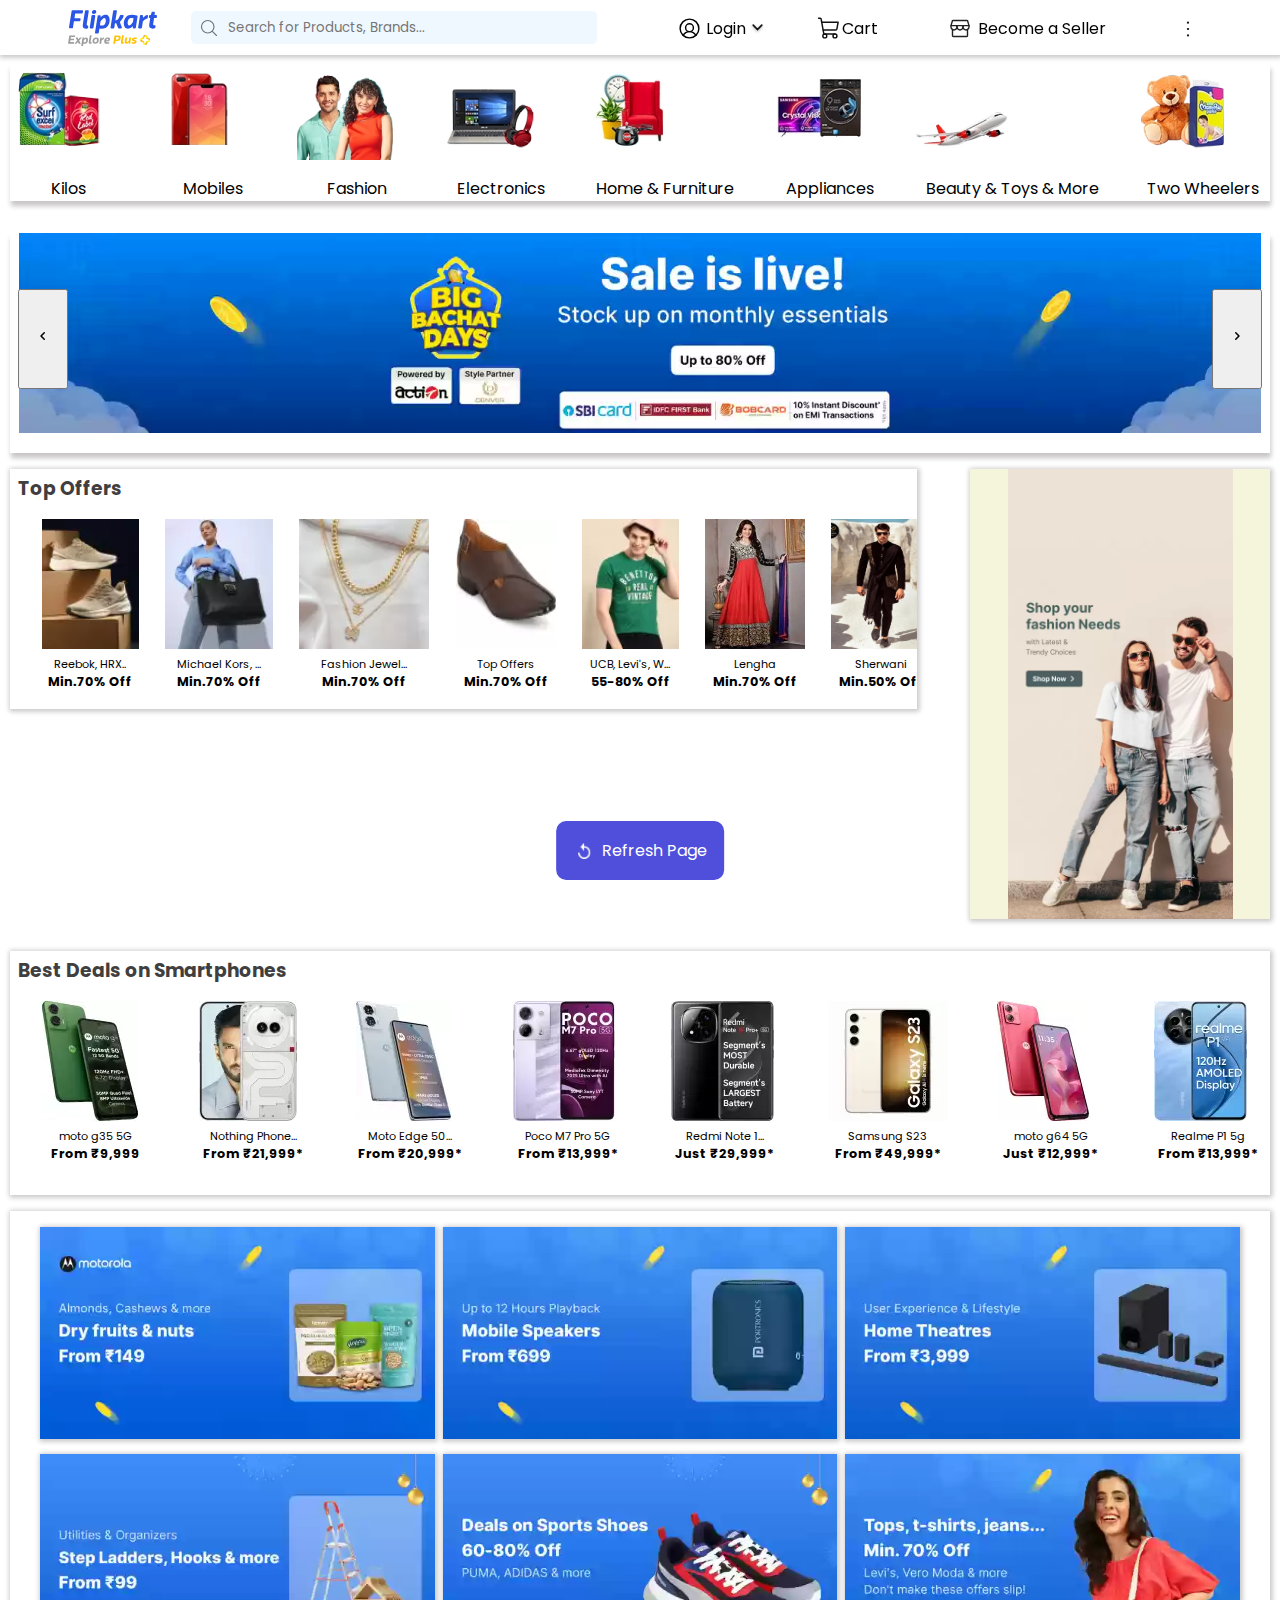
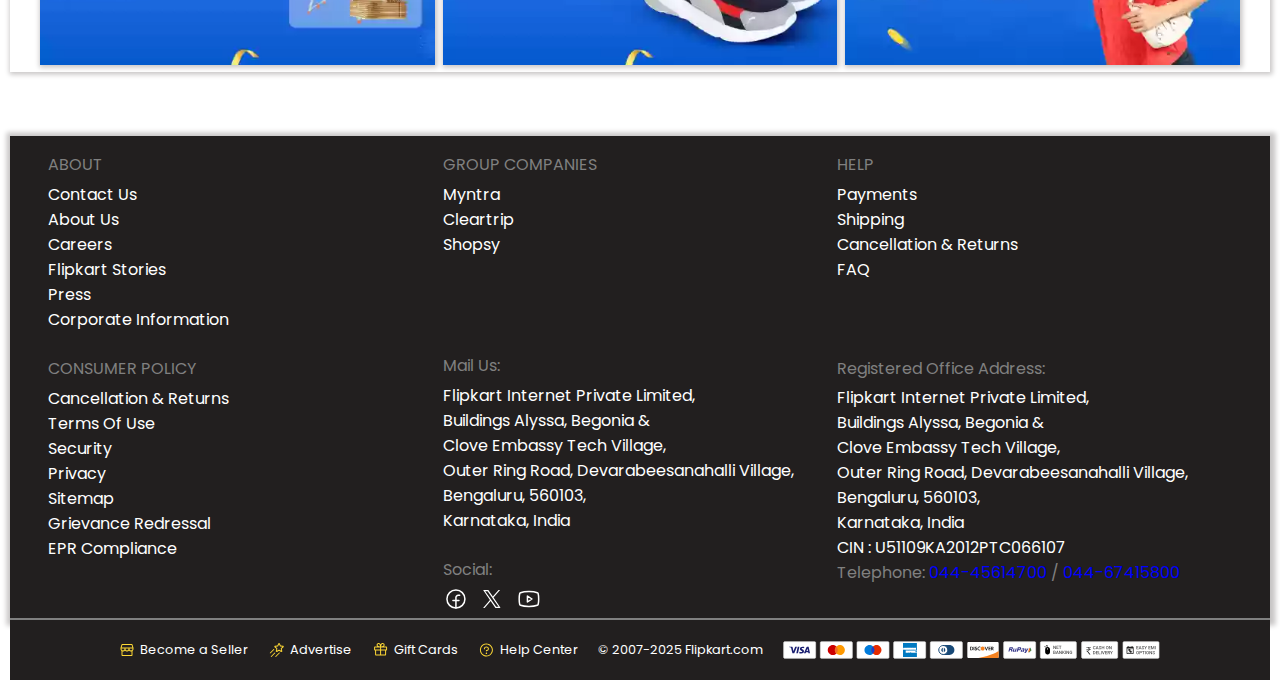
==== index.html @ 1082e4dd "Pushing files of Responsive Flipkart UI Clone" ====
<!DOCTYPE html>
<html lang="en">
  <head>
    <meta charset="UTF-8" />
    <meta name="viewport" content="width=device-width, initial-scale=1.0" />
    <meta name="description" content="Flipkart Clone" />
    <meta
      name="keywords"
      content="Meeran Siddiqui, Frontend Developer, JavaScript, HTML, CSS, Web Development"
    />
    <meta name="author" content="Meeran Siddiqui" />
    <link
      rel="shortcut icon"
      href="assests/Images/favicon.ico"
      type="image/x-icon"
    />
    <link rel="stylesheet" href="style.css" />
    <title>
      Online Shopping Site for Mobiles, Electronics, Furniture, Grocery,
      Lifestyle, Books & More. Best Offers!
    </title>
  </head>
  <body>
    <header>
      <nav>
        <div class="left-section">
          <img src="assests/Images/Nav_Svg_Image/menu.svg" alt="menu-icon" />
          <div class="nav-logo">
            <img
              src="assests/Images/Nav_Svg_Image/logo.svg"
              alt="flipkart-logo"
            />
          </div>
          <div class="search-bar">
            <img
              src="assests/Images/Nav_Svg_Image/search-icon.svg"
              alt=""
            /><input type="text" placeholder="Search for Products, Brands..." />
          </div>
        </div>
        <div class="right-section">
          <div class="login">
            <img
              src="assests/Images/Nav_Svg_Image/data_Img.svg"
              alt="data_Img"
            />
            <img
              src="assests/Images/Nav_Svg_Image/Login_Svg.svg"
              alt="Login-User-Icon"
            />
            <p>Login</p>
            <img
              src="assests/Images/Nav_Svg_Image/downward_cevron.svg"
              alt="downward-cevron"
            />
          </div>
          <div class="cart">
            <img src="assests/Images/Nav_Svg_Image/cart.svg" alt="cart-icon" />
            <p>Cart</p>
          </div>
          <div class="seller">
            <img
              src="assests/Images/Nav_Svg_Image/seller.svg"
              alt="seller-icon"
            />
            <p>Become a Seller</p>
          </div>
          <div class="menu">
            <img
              src="assests/Images/Nav_Svg_Image/dotted.svg"
              alt="menu-icon"
            />
          </div>
        </div>
      </nav>
    </header>
    <main>
      <section class="section-1a">
        <div class="location">
          <img
            src="assests/Images/Nav_Svg_Image/location.svg"
            alt="location-icon"
          />
          <p class="one">Location not set</p>
          <p class="two">Select delivery location</p>
          <img
            src="assests/Images/Nav_Svg_Image/right_cevron.svg"
            alt="right-cevron"
          />
        </div>
        <div class="search-bar2">
          <img
            src="assests/Images/Nav_Svg_Image/search-icon.svg"
            alt="search-icon"
          /><input type="text" placeholder="  Search for Products" />
        </div>
        <!--Don't remove the starting left space inside the placeholder-->
      </section>
      <section class="section-1b">
        <div class="image-container">
          <div class="inner-image-container">
            <div class="images">
              <img
                src="assests/Images/Top_section_Images/one.webp"
                alt="Product-Img-1"
              />
            </div>
            <div class="bottom-para">
              <p class="effect">Kilos</p>
            </div>
          </div>
          <div class="inner-image-container">
            <div class="images">
              <img
                src="assests/Images/Top_section_Images/two.webp"
                alt="Product-Img-2"
              />
            </div>
            <div class="bottom-para">
              <p class="effect">Mobiles</p>
            </div>
          </div>
          <div class="inner-image-container">
            <div class="images">
              <img
                src="assests/Images/Top_section_Images/three.webp"
                alt="Product-Img-3"
              />
            </div>
            <div class="bottom-para">
              <p class="effect">Fashion</p>
            </div>
          </div>
          <div class="inner-image-container">
            <div class="images">
              <img
                src="assests/Images/Top_section_Images/four.webp"
                alt="Product-Img-4"
              />
            </div>
            <div class="bottom-para">
              <p class="effect">Electronics</p>
            </div>
          </div>
          <div class="inner-image-container">
            <div class="images">
              <img
                src="assests/Images/Top_section_Images/five.webp"
                alt="Product-Img-5"
              />
            </div>
            <div class="bottom-para">
              <p class="effect">Home & Furniture</p>
            </div>
          </div>
          <div class="inner-image-container">
            <div class="images">
              <img
                src="assests/Images/Top_section_Images/six.webp"
                alt="Product-Img-6"
              />
            </div>
            <div class="bottom-para">
              <p class="effect">Appliances</p>
            </div>
          </div>
          <div class="inner-image-container">
            <div class="images">
              <img
                src="assests/Images/Top_section_Images/seven.webp"
                alt="Product-Img-7"
              />
            </div>
            <div class="bottom-para">
              <p class="effect">Beauty & Toys & More</p>
            </div>
          </div>
          <div class="inner-image-container">
            <div class="images">
              <img
                src="assests/Images/Top_section_Images/eight.webp"
                alt="Product-Img-8"
              />
            </div>
            <div class="bottom-para">
              <p class="effect">Two Wheelers</p>
            </div>
          </div>
        </div>
      </section>
      <section class="section-2">
        <button class="left-shift">
          <img
            src="assests/Images/Nav_Svg_Image/left_cevron.svg"
            alt="left-cevron"
          />
        </button>
        <div class="slider-container" id="slider-container">
          <div class="slider">
            <img src="assests/Images/slider/one.webp" alt="slider-Img1" />
          </div>
          <div class="slider">
            <img src="assests/Images/slider/two.webp" alt="slider-Img2" />
          </div>
          <div class="slider">
            <img src="assests/Images/slider/three.webp" alt="slider-Img2" />
          </div>
          <div class="slider">
            <img src="assests/Images/slider/four.webp" alt="slider-Img2" />
          </div>
          <div class="slider">
            <img src="assests/Images/slider/five.webp" alt="slider-Img2" />
          </div>
          <div class="slider">
            <img src="assests/Images/slider/six.webp" alt="slider-Img2" />
          </div>
          <div class="slider">
            <img src="assests/Images/slider/seven.webp" alt="slider-Img2" />
          </div>
          <div class="slider">
            <img src="assests/Images/slider/eight.webp" alt="slider-Img2" />
          </div>
          <!-- Duplicate -->
          <div class="slider">
            <img src="assests/Images/slider/one.webp" alt="1-clone" />
          </div>
          <!--Clone of the first slide-->
        </div>
        <button class="right-shift">
          <img
            src="assests/Images/Nav_Svg_Image/right_cevron.svg"
            alt="right-cevron"
          />
        </button>
      </section>
      <section id="section-3">
        <section class="section-3">
          <div class="heading">
            <h3>Top Offers</h3>
          </div>
          <div class="card-container-1">
            <div class="card-Img1">
              <img
                src="assests/Images/Mid_section_Images/card_1.webp"
                alt="card-Img1"
              />
              <p>Reebok, HRX..</p>
              <strong>Min.70% Off</strong>
            </div>
            <div class="card-Img1">
              <img
                src="assests/Images/Mid_section_Images/card_2.webp"
                alt="card-Img1"
              />
              <p>Michael Kors, ...</p>
              <strong>Min.70% Off</strong>
            </div>
            <div class="card-Img1">
              <img
                src="assests/Images/Mid_section_Images/card_3.webp"
                alt="card-Img1"
              />
              <p>Fashion Jewel...</p>
              <strong>Min.70% Off</strong>
            </div>
            <div class="card-Img1">
              <img
                src="assests/Images/Mid_section_Images/card_4.webp"
                alt="card-Img1"
                width="100px"
                height="120.5px"
              />
              <p>Top Offers</p>
              <strong>Min.70% Off</strong>
            </div>
            <div class="card-Img1">
              <img
                src="assests/Images/Mid_section_Images/card_5.webp"
                alt="card-Img1"
              />
              <p>UCB, Levi's, W...</p>
              <strong>55-80% Off</strong>
            </div>
            <div class="card-Img1">
              <img
                src="assests/Images/Mid_section_Images/card_6 (1).webp"
                alt="card-Imgs1"
              />
              <p>Lengha</p>
              <strong>Min.70% Off</strong>
            </div>
            <div class="card-Img1">
              <img
                src="assests/Images/Mid_section_Images/card_7 (2).webp"
                alt="card-Imgs1"
              />
              <p>Sherwani</p>
              <strong>Min.50% Off</strong>
            </div>
            <div class="card-Img1">
              <img
                src="assests/Images/Mid_section_Images/card_8 (3).webp"
                alt="card-Imgs1"
              />
              <p>Western Dress</p>
              <strong>Min.50% Off</strong>
            </div>
          </div>
        </section>
        <aside>
          <span
            ><img
              src="assests/Images/Mid_section_Images/Fixed_Card.webp"
              alt="Fix-Img1"
          /></span>
        </aside>
      </section>
      <section class="section-4">
        <div class="heading">
          <h3>Best Deals on Smartphones</h3>
        </div>
        <div class="card-container-2">
          <div class="card-Img2">
            <img
              src="assests/Images/Mid_section_Images/card_series_1.webp"
              alt="card-Img2"
            />
            <p>moto g35 5G</p>
            <strong>From &#8377;9,999</strong>
          </div>
          <div class="card-Img2">
            <img
              src="assests/Images/Mid_section_Images/card_series_2.webp"
              alt="card-Img2"
            />
            <p>Nothing Phone...</p>
            <strong>From &#8377;21,999&ast;</strong>
          </div>
          <div class="card-Img2">
            <img
              src="assests/Images/Mid_section_Images/card_series_3.webp"
              alt="card-Img2"
            />
            <p>Moto Edge 50...</p>
            <strong>From &#8377;20,999&ast;</strong>
          </div>
          <div class="card-Img2">
            <img
              src="assests/Images/Mid_section_Images/card_series_4.webp"
              alt="card-Img2"
            />
            <p>Poco M7 Pro 5G</p>
            <strong>From &#8377;13,999&ast;</strong>
          </div>
          <div class="card-Img2">
            <img
              src="assests/Images/Mid_section_Images/card_series_5.webp"
              alt="card-Img2"
            />
            <p>Redmi Note 1...</p>
            <strong>Just &#8377;29,999&ast;</strong>
          </div>
          <div class="card-Img2">
            <img
              src="assests/Images/Mid_section_Images/card_series_6.webp"
              alt="card-Img2"
            />
            <p>Samsung S23</p>
            <strong>From &#8377;49,999&ast;</strong>
          </div>
          <div class="card-Img2">
            <img
              src="assests/Images/Mid_section_Images/card_series_7.webp"
              alt="card-Img2"
            />
            <p>moto g64 5G</p>
            <strong>Just &#8377;12,999&ast;</strong>
          </div>
          <div class="card-Img2">
            <img
              src="assests/Images/Mid_section_Images/card_series_8.webp"
              alt="card-Img2"
            />
            <p>Realme P1 5g</p>
            <strong>From &#8377;13,999&ast;</strong>
          </div>
        </div>
      </section>

      <section class="section-5">
        <div class="card-container-3">
          <div class="card-Img3">
            <img
              src="assests/Images/Mid_section_Images/big_card_series_1.webp"
              alt="card-Img3"
            />
          </div>
          <div class="card-Img3">
            <img
              src="assests/Images/Mid_section_Images/big_card_series_2.webp"
              alt="card-Img3"
            />
          </div>
          <div class="card-Img3">
            <img
              src="assests/Images/Mid_section_Images/big_card_series_3.webp"
              alt="card-Img3"
            />
          </div>
          <div class="card-Img3">
            <img
              src="assests/Images/Mid_section_Images/big_card_series_4.webp"
              alt="card-Img3"
            />
          </div>
          <div class="card-Img3">
            <img
              src="assests/Images/Mid_section_Images/big_card_series_5.webp"
              alt="card-Img3"
            />
          </div>
          <div class="card-Img3">
            <img
              src="assests/Images/Mid_section_Images/big_card_series_6.webp"
              alt="card-Img3"
            />
          </div>
        </div>
      </section>
    </main>
    <footer>
      <div class="footer-container">
        <div class="first-column">
          <ul>
            <li class="head">ABOUT</li>
            <li>Contact Us</li>
            <li>About Us</li>
            <li>Careers</li>
            <li>Flipkart Stories</li>
            <li>Press</li>
            <li>Corporate Information</li>
          </ul>
          <ul>
            <li class="head">CONSUMER POLICY</li>
            <li>Cancellation & Returns</li>
            <li>Terms Of Use</li>
            <li>Security</li>
            <li>Privacy</li>
            <li>Sitemap</li>
            <li>Grievance Redressal</li>
            <li>EPR Compliance</li>
          </ul>
        </div>
        <div class="second-column">
          <ul>
            <li class="head">GROUP COMPANIES</li>
            <li>Myntra</li>
            <li>Cleartrip</li>
            <li>Shopsy</li>
          </ul>
          <ul>
            <li class="head">Mail Us:</li>
            <li>Flipkart Internet Private Limited,</li>
            <li>Buildings Alyssa, Begonia &</li>
            <li>Clove Embassy Tech Village,</li>
            <li>Outer Ring Road, Devarabeesanahalli Village,</li>
            <li>Bengaluru, 560103,</li>
            <li>Karnataka, India</li>
          </ul>
          <div class="social-links">
            <p>Social:</p>
            <div class="social-icon">
              <img
                src="assests/Images/Footer_Images/icon_5.svg"
                alt="facebook"
              />
              <img
                src="assests/Images/Footer_Images/icon_6.svg"
                alt="Twitter"
              />
              <img
                src="assests/Images/Footer_Images/icon_7.svg"
                alt="Youtube"
              />
            </div>
          </div>
        </div>
        <div class="third-column">
          <ul>
            <li class="head">HELP</li>
            <li>Payments</li>
            <li>Shipping</li>
            <li>Cancellation & Returns</li>
            <li>FAQ</li>
          </ul>
          <ul>
            <li class="head">Registered Office Address:</li>
            <li>Flipkart Internet Private Limited,</li>
            <li>Buildings Alyssa, Begonia &</li>
            <li>Clove Embassy Tech Village,</li>
            <li>Outer Ring Road, Devarabeesanahalli Village,</li>
            <li>Bengaluru, 560103,</li>
            <li>Karnataka, India</li>
            <li>CIN : U51109KA2012PTC066107</li>
            <li id="contact">
              <span class="grey">Telephone:</span>
              <span class="blue">044-45614700</span>
              <span class="grey">/</span>
              <span class="blue">044-67415800</span>
            </li>
          </ul>
        </div>
      </div>
    </footer>
    <div class="footer-container-2">
    <span><img src="assests/Images/Footer_Images/icon_1.svg" alt="icon-1">Become a Seller</span>
    <span><img src="assests/Images/Footer_Images/icon_2.svg" alt="icon-2">Advertise</span>
    <span><img src="assests/Images/Footer_Images/icon_3.svg" alt="icon-3">Gift Cards</span>
    <span><img src="assests/Images/Footer_Images/icon_4.svg" alt="icon-4">Help Center</span>
    <span> &copy; 2007-2025 Flipkart.com</span>
    <span id="payment-method"><img src="assests/Images/Footer_Images/social_Link.svg" alt="icon-5"></span>
    </div>
    <span class="fix-Btn">
      <img src="assests/Images/Refresh_logo.png" alt="Refresh-icon">
      <span>Refresh Page</span>
    </span>
    <script src="script.js"></script>
  </body>
</html>
---- style.css ----
@import url("https://fonts.googleapis.com/css2?family=Dancing+Script:wght@400..700&family=Martel+Sans:wght@200;300;400;600;700;800;900&family=Playwrite+CO+Guides&family=Poppins:ital,wght@0,100;0,200;0,300;0,400;0,500;0,600;0,700;0,800;0,900;1,100;1,200;1,300;1,400;1,500;1,600;1,700;1,800;1,900&display=swap");

/* For Mobile or Phone */

* {
  margin: 0;
  padding: 0;
  font-family: "Poppins", serif;
}
body {
  font-size: 1rem;
}

/* Header Design */
header {
  position: relative;
  z-index: 2;
}
nav {
  margin: auto;
  display: flex;
  justify-content: space-evenly;
  align-content: center;
  width: 100%;
  background-color: white;
  position: fixed;
  background-attachment: fixed;
  box-shadow: 0.5px 0.5px 5px 2px #c7c5c5;
}
nav > .left-section {
  display: flex;
  width: 50%;
  margin-top: 0.5rem;
  margin-right: 5rem;
}

.left-section > :nth-child(1) {
  position: relative;
  bottom: 0.5rem;
  left: 3rem;
  cursor: pointer;
}

nav > .right-section {
  display: flex;
  margin-top: 0.75rem;
  margin-right: 5rem;
  gap: 10%;
}

nav > .right-section > .login {
  display: flex;
  gap: 5%;
  height: 25px; 
  cursor: pointer;
}

nav > .right-section > .cart {
  display: flex;
  height: 25px; 
  padding-left: 0.5rem;
  cursor: pointer;
}

nav > .right-section > .login > img[alt="data_Img"] {
  margin-right: 0.5rem;
  cursor: pointer;
}

.search-bar > img,
.search-bar > input {
  display: none;
}
nav > .right-section > .login > :nth-last-child(1) {
  display: none;
}
.seller > img,
.seller > p {
  display: none;
}
.cart > p {
  display: none;
}
.menu > img {
  display: none;
}

/* For More Smaller Screen (need  more adjustment.) */
@media only screen and (max-width: 420px) {
  header {
    background-color: aliceblue;
  }
  nav > .left-section {
    width: 30%;
  }
  nav > .left-section {
    position: relative;
    right: 10%;
  }
}
/* Tablets */
@media only screen and (min-width: 767px) {
  nav > .left-section > :first-child {
    display: none;
  }
  .search-bar > img,
  .search-bar > input {
    display: block;
  }
  .search-bar {
    width: 100%;
    height: 70%;
    border-radius: 0.313rem;
    display: flex;
    justify-content: space-evenly;
    align-content: center;
    background-color: aliceblue;
    margin-top: 0.2rem;
    margin-left: 2rem;
  }
  .search-bar > img {
    padding: 0.4rem 0.2rem 0.4rem 0.5rem;
    cursor: pointer;
  }
  .search-bar > input {
    width: 100%;
    border: none;
    outline: none;
    background-color: aliceblue;
    padding: 0.125rem 0.333rem;
    border-radius: 0.313rem;
  }

  nav > .right-section > .login > img[alt="data_Img"] {
    display: none;
  }
  nav > .right-section > .login > :nth-last-child(1) {
    display: block;
    height: 12px;
    margin-top: 0.4rem;
  }
  .cart > p {
    display: block;
  }
  .seller {
    display: flex;
    position: relative;
    bottom: 0.6rem;
    cursor: pointer;
  }
  .seller > img,
  .seller > p {
    display: block;
  }
  .seller > p {
    padding-left: 0.4rem;
  }
  .menu > img {
    display: block;
    cursor: pointer;
  }
}

@media only screen and (max-width: 900px) {
  .cart > p,
  .seller > p {
    display: none;
  }
  .seller > img {
    height: 25px;
    position: relative;
    top: 0.6rem;
  }
  .menu {
    padding-left: 2.5rem;
  }
}

/* Laptop  and Desktop*/
@media only screen and (min-width: 1200px) {
  .right-section {
    display: flex;
    justify-content: center;
    align-items: center;
    position: relative;
    bottom: 0.3rem;
  }
  .cart > p,
  .seller > p {
    display: block;
  }
  .seller {
    width: 350px;
    position: relative;
    top: 0.01px;
    display: flex;
    justify-content: center;
    align-content: center;
  }
}

/* Main -section-1*/
/* For Mobile or phone */
.section-1a > .location {
  display: flex;
  justify-content: center;
  align-content: center;
  position: relative;
  top: 3.6rem;
  padding-right: 2.5rem;
  gap: 2%;
}
.section-1a > .location > p {
  font-size: 0.75rem;
}

.section-1a > .location > .two {
  color: rgb(41, 84, 177);
}

.section-1a > .search-bar2 {
  border: 1px solid black;
  position: relative;
  top: 3.7rem;
  display: flex;
  gap: 0.3rem;
  background-color: #082d4e;
  height: 3rem;
}
.section-1a > .search-bar2 :nth-child(1) {
  padding-left: 0.2rem;
  margin: 0.8rem 0rem;
  color: grey;
  filter: brightness(5);
}
.section-1a > .search-bar2 :nth-child(2) {
  border: none;
  outline: none;
  margin: 0.5rem 0rem;
  border-radius: 5px;
}

.section-1b {
  display: none;
}
.section-1b > .image-container {
  display: none;
}
.section-1b > .image-container > .inner-image-container {
  display: none;
}
.section-1b > .image-container > .inner-image-container > .images {
  display: none;
}
.section-1b > .image-container > .inner-image-container > .images > img {
  display: none;
}

.section-1b > .image-container > .inner-image-container > .bottom-para > p {
  display: none;
}

/* For Big-Mobile , Tab ,Laptop ,Desktop */
@media only screen and (min-width: 345px) {
  .section-1a {
    display: none;
  }
  .section-1a > .location > p,
  .section-1a > .location > img {
    display: none;
  }
  .section-1a > .search-bar2 {
    display: none;
  }
  .search-bar2 > img,
  .search-bar2 > input {
    display: none;
  }

  .section-1b {
    margin: auto;
    display: block;
    padding-top: 4rem;
    width: 98.5%;
  }
  .section-1b > .image-container {
    display: block;
    overflow: scroll;
    box-shadow: 1px 5px 5px #c7c5c5;
    scrollbar-width: none;
    -ms-overflow-style: none;
  }
  .section-1b > .image-container::-webkit-scrollbar {
    display: none;
  }
  .section-1b > .image-container {
    margin: auto;
  }
  .section-1b > .image-container > .inner-image-container {
    display: block;
  }
  .section-1b > .image-container > .inner-image-container > .images {
    display: block;
  }
  .section-1b > .image-container > .inner-image-container > .images > img {
    display: block;
  }
  .section-1b > .image-container > .inner-image-container > .bottom-para > p {
    display: block;
    transition: color 0.5s ease-in-out 0.5ms;
  }
  .section-1b
    > .image-container
    > .inner-image-container
    > .bottom-para
    > .effect:hover {
    /*Need of (a) tag instead of p tag for apply style like visited , active , link*/
    color: blue;
    cursor: pointer;
  }
  .section-1b > .image-container {
    display: grid;
    grid-template-columns: repeat(8, auto);
    grid-column-gap: 2%;
  }

  .inner-image-container > .bottom-para {
    display: flex;
    justify-content: center;
    align-items: center;
    margin-top: 1rem;
  }
}

/* Main-section-2 */
.section-2 {
  width: 98.5%;
  margin: auto;
  display: flex;
  justify-content: center;
  position: relative;
  top: 5.5rem;
  height: 220px;
  box-shadow: 1px 5px 5px #c7c5c5; /*Here You want to make border-fillers*/
}
.slider-container {
  width: 98.5%;
  height: 200px;
  display: flex;
  overflow-x: scroll;
  overflow-y: hidden;
  scroll-snap-type: x mandatory;
  scrollbar-width: none;
  -ms-overflow-style: none;
}
.slider-container::-webkit-scrollbar {
  display: none;
}
.slider {
  flex: 0 0 100%;
  scroll-snap-align: start;
}
.slider > img {
  width: 100%;
  height: 100%;
  object-fit: cover;
}

.left-shift,
.right-shift {
  position: absolute;
  height: 100px;
  width: 50px;
  top: 3.5rem;
  z-index: 1;
}

.left-shift {
  left: 0.55rem;
}
.right-shift {
  right: 0.55rem;
}

/* For Tablet , Laptop , Desktop */
@media only screen and (min-width: 345px) {
  .section-2 {
    top: 2rem;
  }
}

/* For mobile , smaller devices */
@media only screen and (max-width: 767px) {
  .left-shift,
  .right-shift {
    display: none;
  }
  .left-shift > img,
  .right-shift > img {
    display: none;
  }
}

/* Main section-3 */
#section-3 {
  width: 98.5%;
  margin: auto;
  position: relative;
  top: 3rem;
}
.section-3 {
  height: 15rem;
  box-shadow: 0.5px 0.5px 5px 2px #c7c5c5;
}
.section-3 > .heading {
  margin-left: 0.5rem;
  padding-top: 0.3rem;
  color: rgb(64, 62, 62);
}

.card-container-1 {
  display: grid;
  grid-template-columns: repeat(8, 1fr); 
  grid-column-gap: 3%;
  padding-right: 0.5rem;
  overflow-x: scroll;
  overflow-y: hidden;
  scroll-snap-type: x mandatory;
  scrollbar-width: none;
  -ms-overflow-style: none;
}
.card-container-1::-webkit-scrollbar {
  display: none;
}
.card-container-1 {
  position: relative;
  top: 1rem;
  padding-left: 2rem;
}
img[alt="card-Imgs1"] {
  height: 120px;
  width: 100px;
}
.card-Img1 > p {
  font-size: 0.7rem;
  text-align: center;
}
.card-Img1 > strong {
  display: block;
  font-size: 0.8rem;
  text-align: center;
  margin: auto;
}
aside {
  display: none;
}
aside > img {
  display: none;
}
/* For More Smaller Devices */
@media only screen and (max-width: 345px){
    #section-3{
        top: 6rem;
    }
}
/* For Large Devices */
@media only screen and (min-width: 1200px) {
  #section-3 {
    display: flex;
    justify-content: space-between;
  }
  .section-3 {
    height: 15rem;
    width: 72%;
  }
  .card-container-1 {
    top: 1rem;
  }
  .card-Img1 > img {
    height: 130px;
  }
  aside {
    display: block;
    width: 300px;
    box-shadow: 0.5px 0.5px 5px 2px #c7c5c5;
  }
  aside {
    display: flex;
    justify-content: center;
    align-items: center;
    background-color: beige;
  }
  aside > span {
    margin: auto;
  }
  aside img {
    display: block;
    width: auto;
    height: 50vh;
  }
}

/* Main section-4 */
.section-4 {
  width: 98.5%;
  margin: auto;
  position: relative;
  top: 5rem;
  box-shadow: 0.5px 0.5px 5px 2px #c7c5c5;
}
.section-4 > .heading {
  margin-left: 0.5rem;
  padding-top: 0.3rem;
  color: rgb(64, 62, 62);
}
.card-Img2 > p {
  font-size: 0.7rem;
  text-align: center;
}
.card-Img2 > strong {
  font-size: 0.8rem;
  display: block;
  text-align: center;
  margin: auto;
}
.card-container-2 {
  padding-top: 1rem;
  padding-left: 2rem;
  padding-right: 0.5rem;
  padding-bottom: 2rem;
  display: grid;
  grid-template-columns: repeat(8, 1fr);
  grid-column-gap: 4%;
  overflow-x: scroll;
  overflow-y: hidden;
  scroll-snap-type: x mandatory;
  scrollbar-width: none;
  -ms-overflow-style: none;
}

.card-container-2::-webkit-scrollbar {
  display: none;
}

@media only screen and (max-width: 345px){
    .section-4{
        top: 7rem;
    }
}

/* Main section-5 */
.section-5 {
  width: 98.5%;
  margin: auto;
  box-shadow: 0.5px 0.5px 5px 2px #c7c5c5;
  position: relative;
  top: 6rem;
  display: flex;
  justify-content: center;
  align-items: center;
}

.card-container-3 {
  padding-top: 1rem;
  width: 100%;
  display: grid;
  grid-template-columns: repeat(3,1fr); 
  gap: 0.5rem;
  max-width: 1200px; /* Optional: Limit max width */
  box-sizing: border-box;
}
.card-Img3 > img {
  width: 100%; 
  height: auto;
  max-width: 100%; 
  box-shadow: 0.5px 0.5px 5px 2px #c7c5c5;
  object-fit: cover;
}

@media only screen and (max-width: 345px){
    .section-5{
        top: 8rem;
    }
}

/* Footer */
footer {
  width: 98.5%;
  margin: auto;
  box-shadow: 0.5px 0.5px 5px 5px #c7c5c5;
  display: flex;
  justify-content: center;
  align-content: center;
  position: relative;
  top: 10rem;
  background-color: #221f1f;
  border-bottom: 2px solid grey;
}

.footer-container {
  max-height: 100%;
  padding-top: 1rem;
  padding-left: 0.5rem;
  padding-right: 0.5rem;
  width: 100%;
  max-width: 1200px;
  box-sizing: border-box;
  display: grid;
  grid-template-columns: repeat(3, 1fr);
}
ul > li {
  list-style: none;
}
.head ~ li {
  color: white;
}
ul > .head,
.social-links > p {
  color: grey;
  padding-bottom: 0.3rem;
}
.social-icon > img {
  padding-right: 0.5rem;
}
.first-column > :nth-last-child(1) {
  padding-top: 1.5rem;
}

.second-column > :nth-child(2) {
  padding-top: 6rem;
}
.second-column > :nth-last-child(1) {
  padding-top: 1.5rem;
}
.third-column > :nth-last-child(1) {
  padding-top: 4.6rem;
}
#contact .grey {
  color: grey;
}
#contact .blue {
  color: blue;
}

@media (max-width: 768px) {
  .footer-container {
    grid-template-columns: 1fr; /* Change to single column layout on small screens */
    text-align: center; 
  }
  ul > li {
    word-wrap: break-word; 
    overflow-wrap: break-word; 
    white-space: normal; 
  }
  .social-links {
    display: flex;
    flex-direction: column;
    align-items: center;
  }

  .social-icon > img {
    padding: 0.3rem;
  }

  #contact {
    padding-top: 0.5rem;
  }
}

.footer-container-2{
    position:relative;
    top: 10rem;
    margin:auto;
    width: 98.5%;
    padding: 1rem 0rem;
    background-color: #221f1f;
    color: white;
    font-size: 0.8rem;
    text-align: center;
    display:flex;
    flex-wrap: wrap;
    justify-content: center;
    align-items: center;
    
}

.footer-container-2 >span{
     display: flex;
     align-items: center;
     gap: 5px;
     padding: 5px 10px;
     white-space: nowrap;
}

.footer-container-2 img{
     max-width: 20px;
     height: auto;
}
#payment-method  img{
    max-width: 500px;
    height: auto;
}
@media only screen and (max-width: 600px){
    .footer-container-2{
        flex-direction: column;
    }
    #payment-method img{
        max-width: 300px;
        height: auto;
    }
}

.fix-Btn {
    position: fixed; 
    bottom: 20px; 
    left: 50%; 
    transform: translateX(-50%); 
    border-radius: 10px;
    background-color: #4f4fdc;
    color: white;
    padding: 1em;
    display: flex;
    align-items: center;
    gap: 5px;
    z-index: 1000;
    cursor: pointer;
}

.fix-Btn img {
    height: auto;
    width: 14.5px;
    padding: 0em 0.3em;
}

.fix-Btn span {
    padding: 0.05em;
}
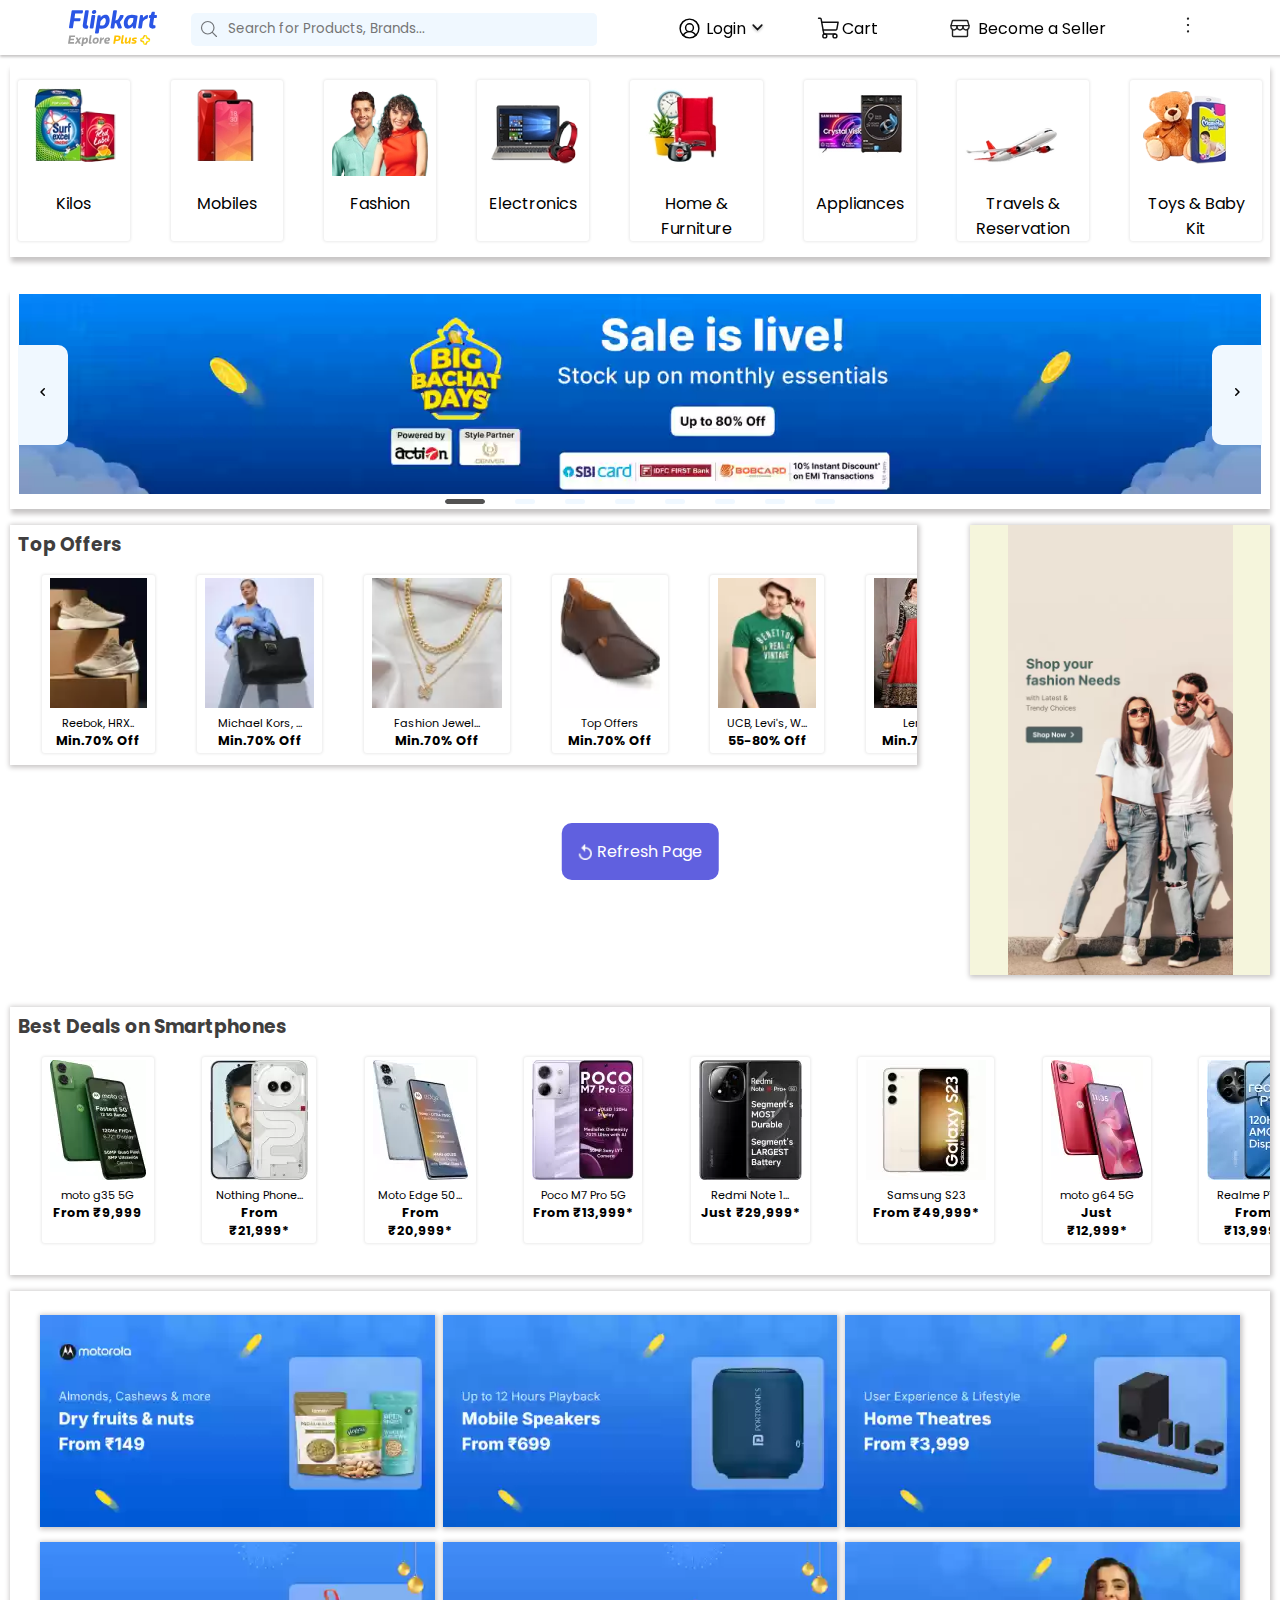
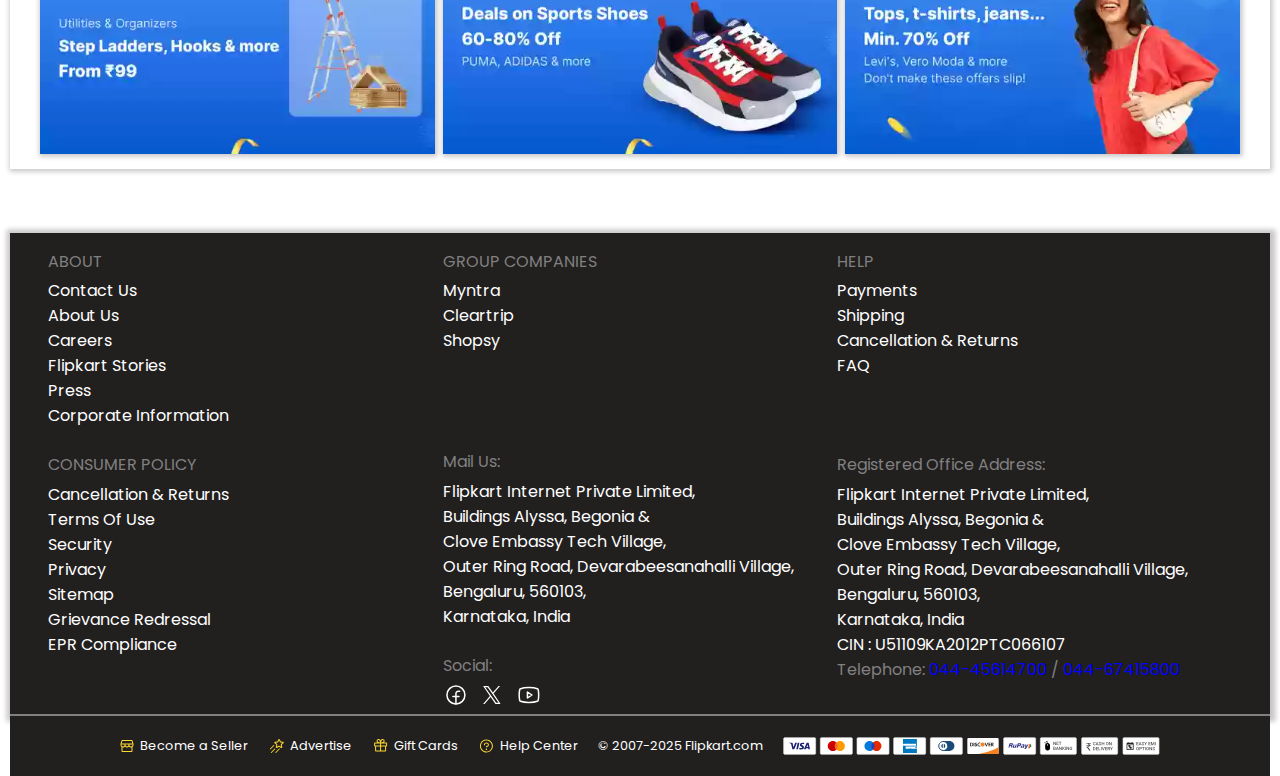
==== commit 65de808f: "Updated README and optimized image names" ====
--- a/index.html
+++ b/index.html
@@ -41,16 +41,16 @@
         <div class="right-section">
           <div class="login">
             <img
-              src="assests/Images/Nav_Svg_Image/data_Img.svg"
+              src="assests/Images/Nav_Svg_Image/dataImg.svg"
               alt="data_Img"
             />
             <img
-              src="assests/Images/Nav_Svg_Image/Login_Svg.svg"
+              src="assests/Images/Nav_Svg_Image/LoginSvg.svg"
               alt="Login-User-Icon"
             />
             <p>Login</p>
             <img
-              src="assests/Images/Nav_Svg_Image/downward_cevron.svg"
+              src="assests/Images/Nav_Svg_Image/downwardcevron.svg"
               alt="downward-cevron"
             />
           </div>
@@ -84,7 +84,7 @@
           <p class="one">Location not set</p>
           <p class="two">Select delivery location</p>
           <img
-            src="assests/Images/Nav_Svg_Image/right_cevron.svg"
+            src="assests/Images/Nav_Svg_Image/rightcevron.svg"
             alt="right-cevron"
           />
         </div>
@@ -172,7 +172,7 @@
               />
             </div>
             <div class="bottom-para">
-              <p class="effect">Beauty & Toys & More</p>
+              <p class="effect">Travels & Reservation</p>
             </div>
           </div>
           <div class="inner-image-container">
@@ -183,7 +183,7 @@
               />
             </div>
             <div class="bottom-para">
-              <p class="effect">Two Wheelers</p>
+              <p class="effect">Toys & Baby Kit</p>
             </div>
           </div>
         </div>
@@ -191,7 +191,7 @@
       <section class="section-2">
         <button class="left-shift">
           <img
-            src="assests/Images/Nav_Svg_Image/left_cevron.svg"
+            src="assests/Images/Nav_Svg_Image/leftcevron.svg"
             alt="left-cevron"
           />
         </button>
@@ -228,11 +228,23 @@
         </div>
         <button class="right-shift">
           <img
-            src="assests/Images/Nav_Svg_Image/right_cevron.svg"
+            src="assests/Images/Nav_Svg_Image/rightcevron.svg"
             alt="right-cevron"
           />
         </button>
+        <!-- Progress-Bar -->
+        <div class="progress-bar">
+          <div class="bar-1"><div class="color-filler"></div></div>
+          <div class="bar-1"><div class="color-filler"></div></div>
+          <div class="bar-1"><div class="color-filler"></div></div>
+          <div class="bar-1"><div class="color-filler"></div></div>
+          <div class="bar-1"><div class="color-filler"></div></div>
+          <div class="bar-1"><div class="color-filler"></div></div>
+          <div class="bar-1"><div class="color-filler"></div></div>
+          <div class="bar-1"><div class="color-filler"></div></div>
+      </div>
       </section>
+      
       <section id="section-3">
         <section class="section-3">
           <div class="heading">
@@ -241,7 +253,7 @@
           <div class="card-container-1">
             <div class="card-Img1">
               <img
-                src="assests/Images/Mid_section_Images/card_1.webp"
+                src="assests/Images/Mid_section_Images/card1.webp"
                 alt="card-Img1"
               />
               <p>Reebok, HRX..</p>
@@ -249,7 +261,7 @@
             </div>
             <div class="card-Img1">
               <img
-                src="assests/Images/Mid_section_Images/card_2.webp"
+                src="assests/Images/Mid_section_Images/card2.webp"
                 alt="card-Img1"
               />
               <p>Michael Kors, ...</p>
@@ -257,7 +269,7 @@
             </div>
             <div class="card-Img1">
               <img
-                src="assests/Images/Mid_section_Images/card_3.webp"
+                src="assests/Images/Mid_section_Images/card3.webp"
                 alt="card-Img1"
               />
               <p>Fashion Jewel...</p>
@@ -265,7 +277,7 @@
             </div>
             <div class="card-Img1">
               <img
-                src="assests/Images/Mid_section_Images/card_4.webp"
+                src="assests/Images/Mid_section_Images/card4.webp"
                 alt="card-Img1"
                 width="100px"
                 height="120.5px"
@@ -275,7 +287,7 @@
             </div>
             <div class="card-Img1">
               <img
-                src="assests/Images/Mid_section_Images/card_5.webp"
+                src="assests/Images/Mid_section_Images/card5.webp"
                 alt="card-Img1"
               />
               <p>UCB, Levi's, W...</p>
@@ -283,7 +295,7 @@
             </div>
             <div class="card-Img1">
               <img
-                src="assests/Images/Mid_section_Images/card_6 (1).webp"
+                src="assests/Images/Mid_section_Images/card6 (1).webp"
                 alt="card-Imgs1"
               />
               <p>Lengha</p>
@@ -291,7 +303,7 @@
             </div>
             <div class="card-Img1">
               <img
-                src="assests/Images/Mid_section_Images/card_7 (2).webp"
+                src="assests/Images/Mid_section_Images/card7 (2).webp"
                 alt="card-Imgs1"
               />
               <p>Sherwani</p>
@@ -299,7 +311,7 @@
             </div>
             <div class="card-Img1">
               <img
-                src="assests/Images/Mid_section_Images/card_8 (3).webp"
+                src="assests/Images/Mid_section_Images/card8 (3).webp"
                 alt="card-Imgs1"
               />
               <p>Western Dress</p>
@@ -307,10 +319,10 @@
             </div>
           </div>
         </section>
-        <aside>
+        <aside class="Fix-Container">
           <span
             ><img
-              src="assests/Images/Mid_section_Images/Fixed_Card.webp"
+              src="assests/Images/Mid_section_Images/FixedCard.webp"
               alt="Fix-Img1"
           /></span>
         </aside>
@@ -322,7 +334,7 @@
         <div class="card-container-2">
           <div class="card-Img2">
             <img
-              src="assests/Images/Mid_section_Images/card_series_1.webp"
+              src="assests/Images/Mid_section_Images/cardseries1.webp"
               alt="card-Img2"
             />
             <p>moto g35 5G</p>
@@ -330,7 +342,7 @@
           </div>
           <div class="card-Img2">
             <img
-              src="assests/Images/Mid_section_Images/card_series_2.webp"
+              src="assests/Images/Mid_section_Images/cardseries2.webp"
               alt="card-Img2"
             />
             <p>Nothing Phone...</p>
@@ -338,7 +350,7 @@
           </div>
           <div class="card-Img2">
             <img
-              src="assests/Images/Mid_section_Images/card_series_3.webp"
+              src="assests/Images/Mid_section_Images/cardseries3.webp"
               alt="card-Img2"
             />
             <p>Moto Edge 50...</p>
@@ -346,7 +358,7 @@
           </div>
           <div class="card-Img2">
             <img
-              src="assests/Images/Mid_section_Images/card_series_4.webp"
+              src="assests/Images/Mid_section_Images/cardseries4.webp"
               alt="card-Img2"
             />
             <p>Poco M7 Pro 5G</p>
@@ -354,7 +366,7 @@
           </div>
           <div class="card-Img2">
             <img
-              src="assests/Images/Mid_section_Images/card_series_5.webp"
+              src="assests/Images/Mid_section_Images/cardseries5.webp"
               alt="card-Img2"
             />
             <p>Redmi Note 1...</p>
@@ -362,7 +374,7 @@
           </div>
           <div class="card-Img2">
             <img
-              src="assests/Images/Mid_section_Images/card_series_6.webp"
+              src="assests/Images/Mid_section_Images/cardseries6.webp"
               alt="card-Img2"
             />
             <p>Samsung S23</p>
@@ -370,7 +382,7 @@
           </div>
           <div class="card-Img2">
             <img
-              src="assests/Images/Mid_section_Images/card_series_7.webp"
+              src="assests/Images/Mid_section_Images/cardseries7.webp"
               alt="card-Img2"
             />
             <p>moto g64 5G</p>
@@ -378,7 +390,7 @@
           </div>
           <div class="card-Img2">
             <img
-              src="assests/Images/Mid_section_Images/card_series_8.webp"
+              src="assests/Images/Mid_section_Images/cardseries8.webp"
               alt="card-Img2"
             />
             <p>Realme P1 5g</p>
@@ -391,37 +403,37 @@
         <div class="card-container-3">
           <div class="card-Img3">
             <img
-              src="assests/Images/Mid_section_Images/big_card_series_1.webp"
+              src="assests/Images/Mid_section_Images/bigcardseries1.webp"
               alt="card-Img3"
             />
           </div>
           <div class="card-Img3">
             <img
-              src="assests/Images/Mid_section_Images/big_card_series_2.webp"
+              src="assests/Images/Mid_section_Images/bigcardseries2.webp"
               alt="card-Img3"
             />
           </div>
           <div class="card-Img3">
             <img
-              src="assests/Images/Mid_section_Images/big_card_series_3.webp"
+              src="assests/Images/Mid_section_Images/bigcardseries3.webp"
               alt="card-Img3"
             />
           </div>
           <div class="card-Img3">
             <img
-              src="assests/Images/Mid_section_Images/big_card_series_4.webp"
+              src="assests/Images/Mid_section_Images/bigcardseries4.webp"
               alt="card-Img3"
             />
           </div>
           <div class="card-Img3">
             <img
-              src="assests/Images/Mid_section_Images/big_card_series_5.webp"
+              src="assests/Images/Mid_section_Images/bigcardseries5.webp"
               alt="card-Img3"
             />
           </div>
           <div class="card-Img3">
             <img
-              src="assests/Images/Mid_section_Images/big_card_series_6.webp"
+              src="assests/Images/Mid_section_Images/bigcardseries6.webp"
               alt="card-Img3"
             />
           </div>
@@ -471,15 +483,15 @@
             <p>Social:</p>
             <div class="social-icon">
               <img
-                src="assests/Images/Footer_Images/icon_5.svg"
+                src="assests/Images/Footer_Images/icon5.svg"
                 alt="facebook"
               />
               <img
-                src="assests/Images/Footer_Images/icon_6.svg"
+                src="assests/Images/Footer_Images/icon6.svg"
                 alt="Twitter"
               />
               <img
-                src="assests/Images/Footer_Images/icon_7.svg"
+                src="assests/Images/Footer_Images/icon7.svg"
                 alt="Youtube"
               />
             </div>
@@ -513,17 +525,17 @@
       </div>
     </footer>
     <div class="footer-container-2">
-    <span><img src="assests/Images/Footer_Images/icon_1.svg" alt="icon-1">Become a Seller</span>
-    <span><img src="assests/Images/Footer_Images/icon_2.svg" alt="icon-2">Advertise</span>
-    <span><img src="assests/Images/Footer_Images/icon_3.svg" alt="icon-3">Gift Cards</span>
-    <span><img src="assests/Images/Footer_Images/icon_4.svg" alt="icon-4">Help Center</span>
+    <span><img src="assests/Images/Footer_Images/icon1.svg" alt="icon-1">Become a Seller</span>
+    <span><img src="assests/Images/Footer_Images/icon2.svg" alt="icon-2">Advertise</span>
+    <span><img src="assests/Images/Footer_Images/icon3.svg" alt="icon-3">Gift Cards</span>
+    <span><img src="assests/Images/Footer_Images/icon4.svg" alt="icon-4">Help Center</span>
     <span> &copy; 2007-2025 Flipkart.com</span>
-    <span id="payment-method"><img src="assests/Images/Footer_Images/social_Link.svg" alt="icon-5"></span>
+    <span id="payment-method"><img src="assests/Images/Footer_Images/socialLink.svg" alt="icon-5"></span>
     </div>
-    <span class="fix-Btn">
-      <img src="assests/Images/Refresh_logo.png" alt="Refresh-icon">
-      <span>Refresh Page</span>
-    </span>
+    <div class="fix-Btn">
+      <img src="assests/Images/Refreshlogo.png" alt="Refresh-icon">
+      <div>Refresh Page</div>
+    </div>
     <script src="script.js"></script>
   </body>
 </html>
--- a/style.css
+++ b/style.css
@@ -13,7 +13,7 @@
 
 /* Header Design */
 header {
-  position: relative;
+  position: fixed;
   z-index: 2;
 }
 nav {
@@ -25,7 +25,7 @@
   background-color: white;
   position: fixed;
   background-attachment: fixed;
-  box-shadow: 0.5px 0.5px 5px 2px #c7c5c5;
+  box-shadow: 0.5px 0.5px 2.5px 1px #c7c5c5;
 }
 nav > .left-section {
   display: flex;
@@ -67,21 +67,7 @@
   cursor: pointer;
 }
 
-.search-bar > img,
-.search-bar > input {
-  display: none;
-}
-nav > .right-section > .login > :nth-last-child(1) {
-  display: none;
-}
-.seller > img,
-.seller > p {
-  display: none;
-}
-.cart > p {
-  display: none;
-}
-.menu > img {
+.search-bar , nav > .right-section > .login > :nth-last-child(1) , .cart >p , .seller , .menu{
   display: none;
 }
 
@@ -103,9 +89,9 @@
   nav > .left-section > :first-child {
     display: none;
   }
-  .search-bar > img,
-  .search-bar > input {
-    display: block;
+
+  .search-bar {
+     display:block;
   }
   .search-bar {
     width: 100%;
@@ -115,7 +101,7 @@
     justify-content: space-evenly;
     align-content: center;
     background-color: aliceblue;
-    margin-top: 0.2rem;
+    margin-top: 0.3rem;
     margin-left: 2rem;
   }
   .search-bar > img {
@@ -142,21 +128,22 @@
   .cart > p {
     display: block;
   }
+  .seller{
+     display:block;
+  }
   .seller {
     display: flex;
     position: relative;
     bottom: 0.6rem;
     cursor: pointer;
   }
-  .seller > img,
-  .seller > p {
-    display: block;
-  }
   .seller > p {
     padding-left: 0.4rem;
   }
+  .menu{
+     display:block;
+  }
   .menu > img {
-    display: block;
     cursor: pointer;
   }
 }
@@ -239,52 +226,21 @@
   margin: 0.5rem 0rem;
   border-radius: 5px;
 }
-
 .section-1b {
   display: none;
 }
-.section-1b > .image-container {
-  display: none;
-}
-.section-1b > .image-container > .inner-image-container {
-  display: none;
-}
-.section-1b > .image-container > .inner-image-container > .images {
-  display: none;
-}
-.section-1b > .image-container > .inner-image-container > .images > img {
-  display: none;
-}
-
-.section-1b > .image-container > .inner-image-container > .bottom-para > p {
-  display: none;
-}
-
 /* For Big-Mobile , Tab ,Laptop ,Desktop */
 @media only screen and (min-width: 345px) {
   .section-1a {
     display: none;
   }
-  .section-1a > .location > p,
-  .section-1a > .location > img {
-    display: none;
-  }
-  .section-1a > .search-bar2 {
-    display: none;
-  }
-  .search-bar2 > img,
-  .search-bar2 > input {
-    display: none;
-  }
-
   .section-1b {
+    display: block;
     margin: auto;
-    display: block;
     padding-top: 4rem;
     width: 98.5%;
   }
   .section-1b > .image-container {
-    display: block;
     overflow: scroll;
     box-shadow: 1px 5px 5px #c7c5c5;
     scrollbar-width: none;
@@ -294,21 +250,14 @@
     display: none;
   }
   .section-1b > .image-container {
-    margin: auto;
-  }
-  .section-1b > .image-container > .inner-image-container {
-    display: block;
-  }
-  .section-1b > .image-container > .inner-image-container > .images {
-    display: block;
-  }
-  .section-1b > .image-container > .inner-image-container > .images > img {
-    display: block;
+    width: 100%;
+    box-sizing: border-box;
   }
   .section-1b > .image-container > .inner-image-container > .bottom-para > p {
-    display: block;
     transition: color 0.5s ease-in-out 0.5ms;
   }
+  
+
   .section-1b
     > .image-container
     > .inner-image-container
@@ -321,15 +270,26 @@
   .section-1b > .image-container {
     display: grid;
     grid-template-columns: repeat(8, auto);
-    grid-column-gap: 2%;
+    gap: 2%;
   }
 
   .inner-image-container > .bottom-para {
     display: flex;
     justify-content: center;
     align-items: center;
-    margin-top: 1rem;
-  }
+    text-align: center;
+    margin-top: 0.5rem;
+  }
+  .inner-image-container{
+     box-shadow: 0px 0px 3px 1px #ebebeb;
+     padding:  0rem 0.5rem;
+     margin: 1rem 0.5rem;
+     border-radius: 3px;
+  }
+   .inner-image-container .images:hover{
+    transform: scale(1.1);
+    transition: transform 0.5s ease-in-out;
+   }
 }
 
 /* Main-section-2 */
@@ -338,10 +298,12 @@
   margin: auto;
   display: flex;
   justify-content: center;
+  align-items: center;
   position: relative;
   top: 5.5rem;
   height: 220px;
   box-shadow: 1px 5px 5px #c7c5c5; /*Here You want to make border-fillers*/
+  flex-direction: column;
 }
 .slider-container {
   width: 98.5%;
@@ -373,13 +335,46 @@
   width: 50px;
   top: 3.5rem;
   z-index: 1;
+  border: none;
+  outline: none;
+  background-color: aliceblue;
 }
 
 .left-shift {
   left: 0.55rem;
+  border-top-right-radius: 10px;
+  border-bottom-right-radius: 10px;
 }
 .right-shift {
   right: 0.55rem;
+  border-top-left-radius: 10px;
+  border-bottom-left-radius: 10px;
+}
+/*Progress-Bar*/
+.progress-bar{
+  display:flex;
+  gap: 30px;
+  padding-top: 0.3rem;
+}
+.bar-1{
+  width: 20px;
+  height: 5px;
+  background-color: aliceblue;
+  border-radius: 5px;
+  position: relative;
+  overflow: hidden;
+  transition: width 0.1s ease-in-out;
+}
+.color-filler{
+   width: 0;
+   height: 100%;
+   background-color: #535252;
+   border-radius: 5px;
+   position:absolute;
+   transition: width 2s ease-in-out;
+ }
+.expanded{
+ width: 40px; /*Slightly increased width while filling*/
 }
 
 /* For Tablet , Laptop , Desktop */
@@ -393,10 +388,6 @@
 @media only screen and (max-width: 767px) {
   .left-shift,
   .right-shift {
-    display: none;
-  }
-  .left-shift > img,
-  .right-shift > img {
     display: none;
   }
 }
@@ -435,21 +426,33 @@
 .card-container-1 {
   position: relative;
   top: 1rem;
-  padding-left: 2rem;
+  padding-left: 1.5rem;
 }
 img[alt="card-Imgs1"] {
   height: 120px;
   width: 100px;
 }
+.card-Img1{
+  box-shadow: 0px 0px 3px 1px #ebebeb;
+  padding:  0.2rem 0.5rem;
+  margin: 0.5rem 0.5rem;
+  border-radius: 3px;
+}
+.card-Img1 img:hover{
+   transform: scale(1.1);
+   transition: transform 0.5s ease-in-out;
+} 
 .card-Img1 > p {
   font-size: 0.7rem;
   text-align: center;
+  cursor: pointer;
 }
 .card-Img1 > strong {
   display: block;
   font-size: 0.8rem;
   text-align: center;
   margin: auto;
+  cursor: pointer;
 }
 aside {
   display: none;
@@ -474,7 +477,7 @@
     width: 72%;
   }
   .card-container-1 {
-    top: 1rem;
+    top: 0.5rem;
   }
   .card-Img1 > img {
     height: 130px;
@@ -513,6 +516,7 @@
   padding-top: 0.3rem;
   color: rgb(64, 62, 62);
 }
+
 .card-Img2 > p {
   font-size: 0.7rem;
   text-align: center;
@@ -523,10 +527,15 @@
   text-align: center;
   margin: auto;
 }
+
+.card-Img2 img:hover{
+  transform: scale(1.1);
+  transition: transform 0.5s ease-in-out; 
+}
 .card-container-2 {
   padding-top: 1rem;
   padding-left: 2rem;
-  padding-right: 0.5rem;
+  padding-right: 1rem;
   padding-bottom: 2rem;
   display: grid;
   grid-template-columns: repeat(8, 1fr);
@@ -541,7 +550,14 @@
 .card-container-2::-webkit-scrollbar {
   display: none;
 }
-
+.card-Img2{
+     box-shadow: 0px 0px 3px 1px #ebebeb;
+     padding:  0.2rem 0.5rem;
+     border-radius: 3px;
+}
+.card-Img2 p , .card-Img2 strong{
+    cursor:pointer;
+}
 @media only screen and (max-width: 345px){
     .section-4{
         top: 7rem;
@@ -568,6 +584,7 @@
   gap: 0.5rem;
   max-width: 1200px; /* Optional: Limit max width */
   box-sizing: border-box;
+  margin: 0.5rem 0.5rem;
 }
 .card-Img3 > img {
   width: 100%; 
@@ -613,6 +630,7 @@
 }
 .head ~ li {
   color: white;
+  cursor: pointer;
 }
 ul > .head,
 .social-links > p {
@@ -621,7 +639,9 @@
 }
 .social-icon > img {
   padding-right: 0.5rem;
-}
+  cursor: pointer;
+}
+
 .first-column > :nth-last-child(1) {
   padding-top: 1.5rem;
 }
@@ -690,6 +710,7 @@
      gap: 5px;
      padding: 5px 10px;
      white-space: nowrap;
+     cursor: pointer;
 }
 
 .footer-container-2 img{
@@ -718,20 +739,23 @@
     border-radius: 10px;
     background-color: #4f4fdc;
     color: white;
-    padding: 1em;
-    display: flex;
+    padding: 1em 1em;
+    display: flex;
+    justify-content: center;
     align-items: center;
     gap: 5px;
     z-index: 1000;
     cursor: pointer;
+    opacity: 0.9;
 }
 
 .fix-Btn img {
     height: auto;
     width: 14.5px;
-    padding: 0em 0.3em;
-}
-
-.fix-Btn span {
-    padding: 0.05em;
-}
+}
+
+.fix-Btn div {
+    display: flex;
+    justify-content: center;
+    align-content: center;
+}
